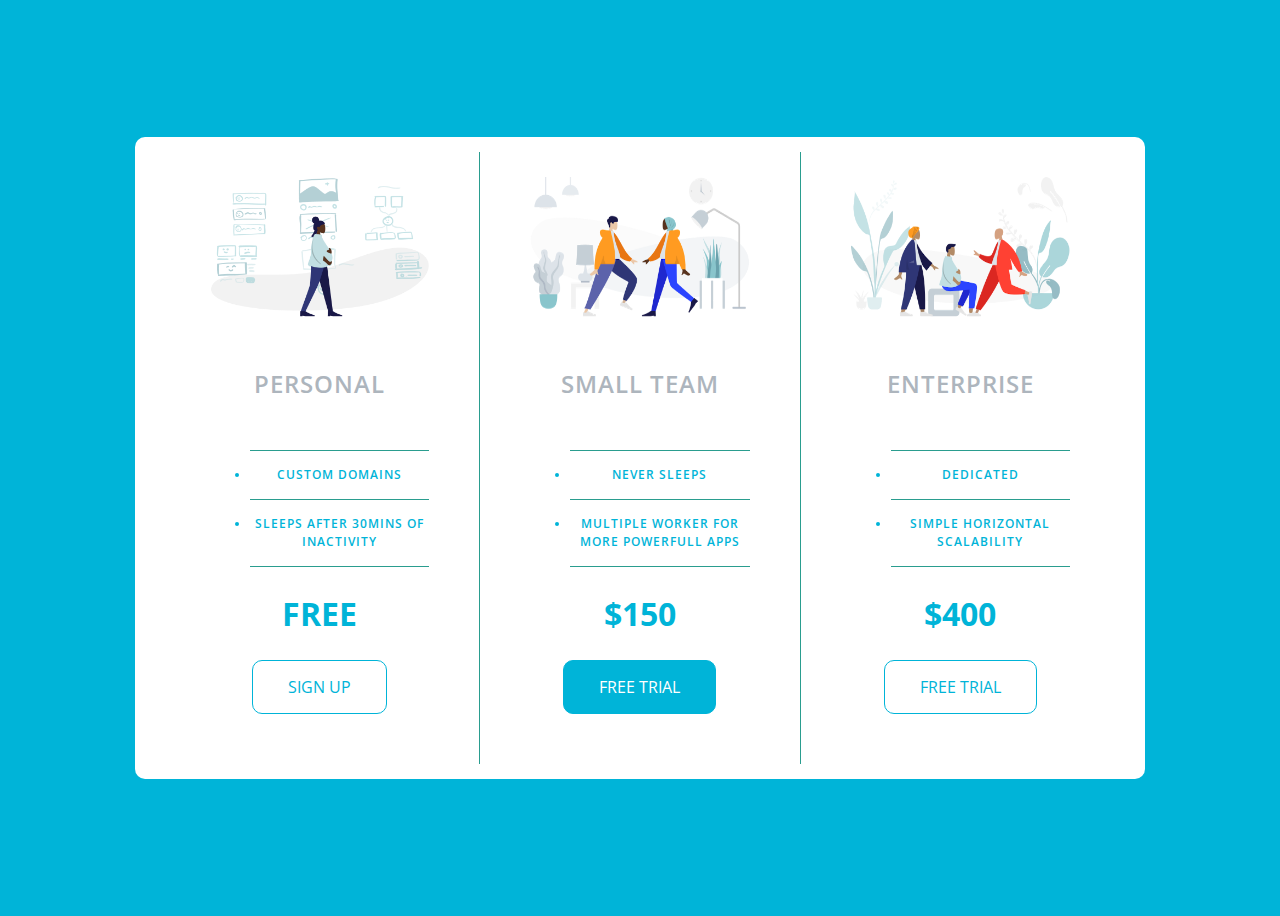
==== index.html @ bec120be "updating" ====
<!DOCTYPE html>
<html lang="en">

<head>
    <meta charset="UTF-8">
    <meta http-equiv="X-UA-Compatible" content="IE=edge">
    <meta name="viewport" content="width=device-width, initial-scale=1.0">
    <title>Pricing Panel Project</title>
    <link rel="stylesheet" href="113 Pricing Panel Project.css">
    <link rel="stylesheet" href="CSS reset file.css">
    <link rel="preconnect" href="https://fonts.googleapis.com">
    <link rel="preconnect" href="https://fonts.gstatic.com" crossorigin>
    <link href="https://fonts.googleapis.com/css2?family=Open+Sans:wght@400;600;700&display=swap" rel="stylesheet">

</head>

<body>
    <div class="panel">

        <div class="pricing-plan">
            <img class="pricing-img" src="icons\icon1.png" alt="">
            <h2 class="pricing-header">Personal</h2>
            <ul class="pricing-features">
                <li class="pricing-features-item">Custom domains</li>
                <li class="pricing-features-item">Sleeps after 30mins of inactivity</li>
            </ul>
            <span class="pricing-price">Free</span>
            <a href="" class="pricing-button">Sign up</a>
        </div>

        <div class="pricing-plan">
            <img class="pricing-img" src="icons\icon2.png">
            <h2 class="pricing-header">Small team</h2>
            <ul class="pricing-features">
                <li class="pricing-features-item">Never sleeps</li>
                <li class="pricing-features-item">Multiple worker for more powerfull apps</li>
            </ul>
            <span class="pricing-price">$150</span>
            <a href="" class="pricing-button is-featured">Free Trial</a>
            <!--this this a class (pricing-button) inside of a class (is-featured)-->
        </div>

        <div class="pricing-plan">
            <img class="pricing-img" src="icons\icon3.png">
            <h2 class="pricing-header">Enterprise</h2>
            <ul class="pricing-features">
                <li class="pricing-features-item">Dedicated</li>
                <li class="pricing-features-item">Simple horizontal scalability</li>
            </ul>
            <span class="pricing-price">$400</span>
            <a href="" class="pricing-button">Free trial</a>
        </div>
    </div>
</body>

</html>
---- 113 Pricing Panel Project.css ----
html {
    font-family: 'Open Sans', sans-serif;
    box-sizing: border-box; /*borders dont add up to the width and height*/
}

body {
    background-color: #00b4d8;
    display: flex;
    justify-content: center;
    align-items: center;
    min-height: 100vh;
}

.pricing-header {
    color: #adb5bd;
    font-weight: 600;
    letter-spacing: 1px;
}

.panel {
    display: flex;
    flex-direction: column;
    background-color: white;
    padding: 15px 25px;
    border-radius: 10px;
    max-width: 960px;
    text-transform: uppercase;
    text-align: center;
    width: 100%;
}

.pricing-plan {
    border-bottom: 1px solid #2a9d8f;
    
}

.pricing-plan:last-child {
    border-bottom: none;
    }
 
.pricing-img {
    max-width: 100%; /*f we don't specify the max-width to be 100%, then if the child element content is larger than 
    the parent container, it can indeed overflow outside of it.*/
    margin-bottom: 25px;
}

.pricing-features{
    margin: 50px 0 25px; /*top | horizontal | bottom */
    color: #00b4d8;
}

.pricing-features-item {
    border-top: 1px solid #2a9d8f;
    padding: 15px 0; 
    line-height: 1.5;
    font-size: 12px; 
    font-weight: 600;
    letter-spacing: 1px;
}

.pricing-features-item:last-child {
    border-bottom: 1px solid #2a9d8f;
}

.pricing-price {
    color: #00b4d8;
    font-weight: bold;
    display: block; /*makes the ''button'' to takes its own line - kind of a line break*/
    font-size: 32px;
}

.pricing-button {
    color: #00b4d8;
    border: 1px solid #00b4d8;
    border-radius: 10px;
    padding: 15px 35px;
    display: inline-block;
    margin: 25px 0;
    text-decoration: none;
    transition: background-color 200ms ease-in-out; 
}

.pricing-button:hover {
    background-color: #e1f1ff;
    cursor: pointer;
} 

.pricing-button:focus { 
    color: red;
}

/* that's Colt code but the FOCUS doesnt change anything. I decided to split HOVER and FOCUS to see FOCUS actually working*/
/*focus is used to activate the ``hover function`` in mobile devices as there is no cursor in a mobile fone*/
/* .pricing-button:hover, .pricing-button:focus  {
    background-color: #e1f1ff;
    }  */

.pricing-button.is-featured { /*class inside of a class*/
    color: white;
    background-color: #00b4d8;
}

.pricing-button.is-featured:hover { 
    /*Colt coded like this: .pricing-button.is-featured:hover, .pricing-button.is-featured:focus 
    but again, I couldnt see any change*/
    background-color: #1982c4;
}

@media (min-width:900px) {
    .panel {flex-direction: row;
    }
    .pricing-plan {
        border-bottom: none;
        border-right: 1px solid #2a9d8f;
        padding: 25px 50px;
    }
    .pricing-plan:last-child {
        border-right: none;
    }
}
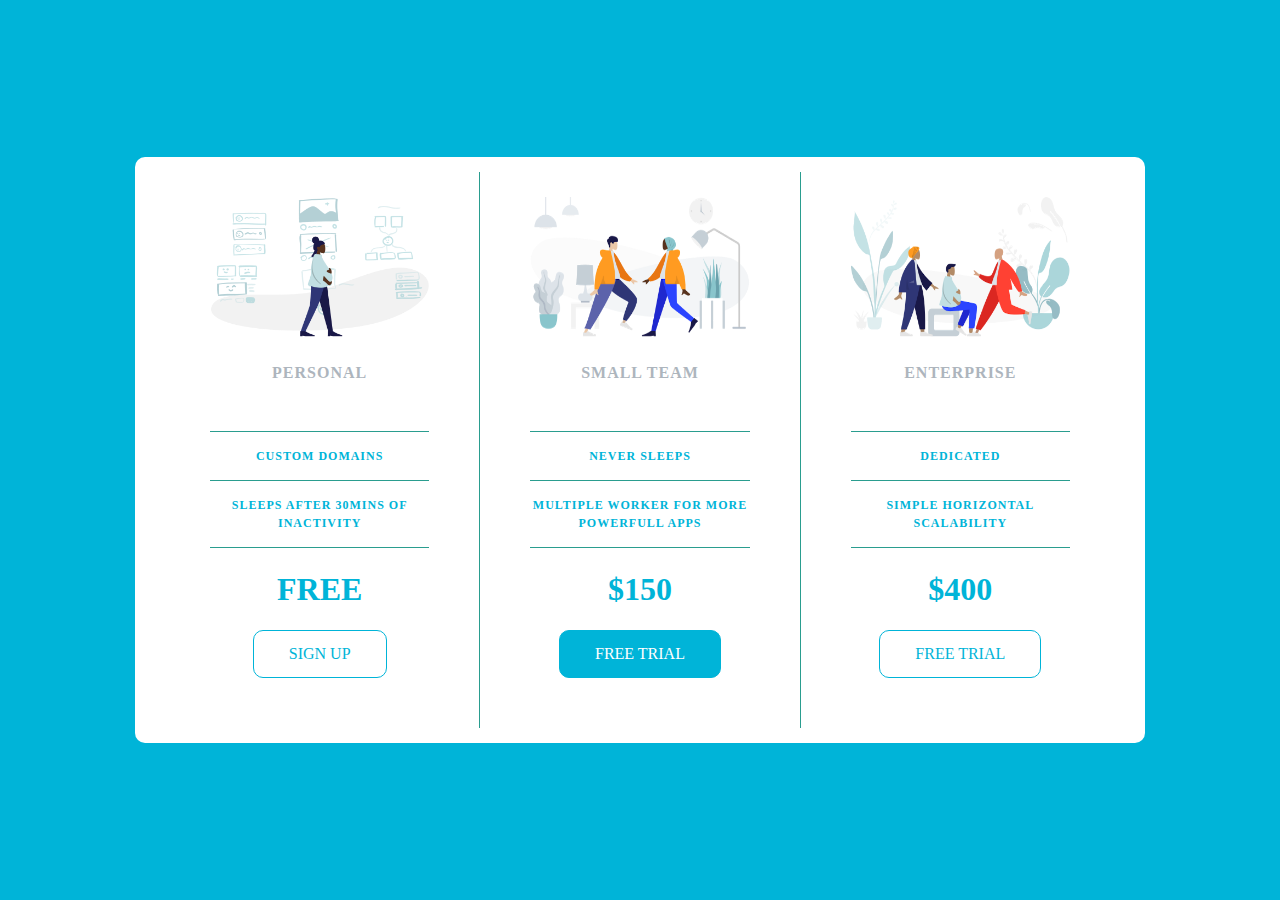
==== commit 1c23bee9: "Add files via upload" ====
--- a/index.html
+++ b/index.html
@@ -1,56 +1,56 @@
-<!DOCTYPE html>
-<html lang="en">
-
-<head>
-    <meta charset="UTF-8">
-    <meta http-equiv="X-UA-Compatible" content="IE=edge">
-    <meta name="viewport" content="width=device-width, initial-scale=1.0">
-    <title>Pricing Panel Project</title>
-    <link rel="stylesheet" href="113 Pricing Panel Project.css">
-    <link rel="stylesheet" href="CSS reset file.css">
-    <link rel="preconnect" href="https://fonts.googleapis.com">
-    <link rel="preconnect" href="https://fonts.gstatic.com" crossorigin>
-    <link href="https://fonts.googleapis.com/css2?family=Open+Sans:wght@400;600;700&display=swap" rel="stylesheet">
-
-</head>
-
-<body>
-    <div class="panel">
-
-        <div class="pricing-plan">
-            <img class="pricing-img" src="icons\icon1.png" alt="">
-            <h2 class="pricing-header">Personal</h2>
-            <ul class="pricing-features">
-                <li class="pricing-features-item">Custom domains</li>
-                <li class="pricing-features-item">Sleeps after 30mins of inactivity</li>
-            </ul>
-            <span class="pricing-price">Free</span>
-            <a href="" class="pricing-button">Sign up</a>
-        </div>
-
-        <div class="pricing-plan">
-            <img class="pricing-img" src="icons\icon2.png">
-            <h2 class="pricing-header">Small team</h2>
-            <ul class="pricing-features">
-                <li class="pricing-features-item">Never sleeps</li>
-                <li class="pricing-features-item">Multiple worker for more powerfull apps</li>
-            </ul>
-            <span class="pricing-price">$150</span>
-            <a href="" class="pricing-button is-featured">Free Trial</a>
-            <!--this this a class (pricing-button) inside of a class (is-featured)-->
-        </div>
-
-        <div class="pricing-plan">
-            <img class="pricing-img" src="icons\icon3.png">
-            <h2 class="pricing-header">Enterprise</h2>
-            <ul class="pricing-features">
-                <li class="pricing-features-item">Dedicated</li>
-                <li class="pricing-features-item">Simple horizontal scalability</li>
-            </ul>
-            <span class="pricing-price">$400</span>
-            <a href="" class="pricing-button">Free trial</a>
-        </div>
-    </div>
-</body>
-
+<!DOCTYPE html>
+<html lang="en">
+
+<head>
+    <meta charset="UTF-8">
+    <meta http-equiv="X-UA-Compatible" content="IE=edge">
+    <meta name="viewport" content="width=device-width, initial-scale=1.0">
+    <title>Pricing Panel Project</title>
+    <link rel="stylesheet" href="113 Pricing Panel Project.css">
+    <link rel="stylesheet" href="CSS reset file.css">
+    <link rel="preconnect" href="https://fonts.googleapis.com">
+    <link rel="preconnect" href="https://fonts.gstatic.com" crossorigin>
+    <link href="https://fonts.googleapis.com/css2?family=Open+Sans:wght@400;600;700&display=swap" rel="stylesheet">
+
+</head>
+
+<body>
+    <div class="panel">
+
+        <div class="pricing-plan">
+            <img class="pricing-img" src="icons\icon1.png" alt="">
+            <h2 class="pricing-header">Personal</h2>
+            <ul class="pricing-features">
+                <li class="pricing-features-item">Custom domains</li>
+                <li class="pricing-features-item">Sleeps after 30mins of inactivity</li>
+            </ul>
+            <span class="pricing-price">Free</span>
+            <a href="" class="pricing-button">Sign up</a>
+        </div>
+
+        <div class="pricing-plan">
+            <img class="pricing-img" src="icons\icon2.png">
+            <h2 class="pricing-header">Small team</h2>
+            <ul class="pricing-features">
+                <li class="pricing-features-item">Never sleeps</li>
+                <li class="pricing-features-item">Multiple worker for more powerfull apps</li>
+            </ul>
+            <span class="pricing-price">$150</span>
+            <a href="" class="pricing-button is-featured">Free Trial</a>
+            <!--this this a class (pricing-button) inside of a class (is-featured)-->
+        </div>
+
+        <div class="pricing-plan">
+            <img class="pricing-img" src="icons\icon3.png">
+            <h2 class="pricing-header">Enterprise</h2>
+            <ul class="pricing-features">
+                <li class="pricing-features-item">Dedicated</li>
+                <li class="pricing-features-item">Simple horizontal scalability</li>
+            </ul>
+            <span class="pricing-price">$400</span>
+            <a href="" class="pricing-button">Free trial</a>
+        </div>
+    </div>
+</body>
+
 </html>--- a/CSS reset file.css
+++ b/CSS reset file.css
@@ -0,0 +1,48 @@
+/* http://meyerweb.com/eric/tools/css/reset/ 
+   v2.0 | 20110126
+   License: none (public domain)
+*/
+
+html, body, div, span, applet, object, iframe,
+h1, h2, h3, h4, h5, h6, p, blockquote, pre,
+a, abbr, acronym, address, big, cite, code,
+del, dfn, em, img, ins, kbd, q, s, samp,
+small, strike, strong, sub, sup, tt, var,
+b, u, i, center,
+dl, dt, dd, ol, ul, li,
+fieldset, form, label, legend,
+table, caption, tbody, tfoot, thead, tr, th, td,
+article, aside, canvas, details, embed, 
+figure, figcaption, footer, header, hgroup, 
+menu, nav, output, ruby, section, summary,
+time, mark, audio, video {
+	margin: 0;
+	padding: 0;
+	border: 0;
+	font-size: 100%;
+	font: inherit;
+	vertical-align: baseline;
+}
+/* HTML5 display-role reset for older browsers */
+article, aside, details, figcaption, figure, 
+footer, header, hgroup, menu, nav, section {
+	display: block;
+}
+body {
+	line-height: 1;
+}
+ol, ul {
+	list-style: none;
+}
+blockquote, q {
+	quotes: none;
+}
+blockquote:before, blockquote:after,
+q:before, q:after {
+	content: '';
+	content: none;
+}
+table {
+	border-collapse: collapse;
+	border-spacing: 0;
+}